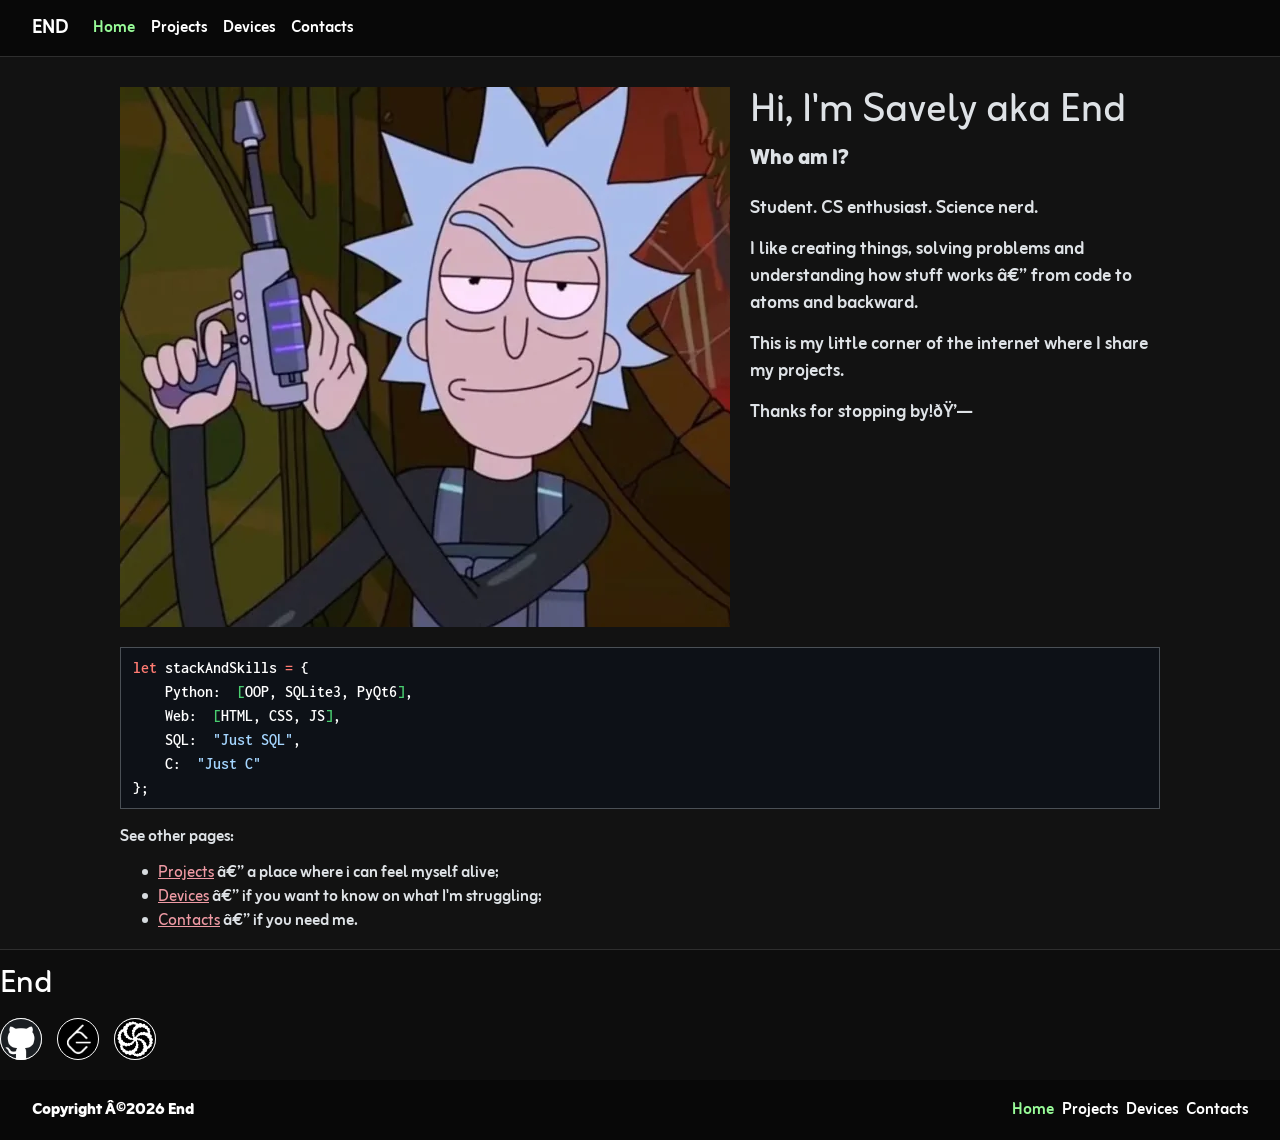
==== index.html @ 86c7d285 "Add files via upload" ====
<!DOCTYPE html>
<html lang="en">
    <head>
        <link href="https://cdn.jsdelivr.net/npm/bootstrap@5.3.8/dist/css/bootstrap.min.css" rel="stylesheet" integrity="sha384-sRIl4kxILFvY47J16cr9ZwB07vP4J8+LH7qKQnuqkuIAvNWLzeN8tE5YBujZqJLB" crossorigin="anonymous">
        <script src="https://cdn.jsdelivr.net/npm/bootstrap@5.3.8/dist/js/bootstrap.bundle.min.js" integrity="sha384-FKyoEForCGlyvwx9Hj09JcYn3nv7wiPVlz7YYwJrWVcXK/BmnVDxM+D2scQbITxI" crossorigin="anonymous"></script>
        <link href="main.css" rel="stylesheet">
        <link href="index.css" rel="stylesheet">
        <link rel="preconnect" href="https://fonts.googleapis.com">
        <link rel="preconnect" href="https://fonts.gstatic.com" crossorigin>
        <link href="https://fonts.googleapis.com/css2?family=Inconsolata:wght@600&family=Inter:opsz,wght@14..32,100..900&family=Zain:wght@400;700&display=swap" rel="stylesheet">
        <title>End | Home</title>
    </head>
    <body>
        <header>
            <nav class="navbar navbar-expand-lg bg-black">
                <div class="container-fluid">
                    <a class="navbar-brand" href="#" style="color: white;">END</a>
                    <div class="navbar-nav-container" id="navbarSupportedContent">
                        <ul class="navbar-nav me-auto mb-2 mb-lg-0">
                            <li class="nav-item">
                                <a class="nav-link active" aria-current="page" href="#" style="color: white;">Home</a>
                            </li>
                            <li class="nav-item">
                                <a class="nav-link" href="projects.html" style="color: white;">Projects</a>
                            </li>
                            <li class="nav-item">
                                <a class="nav-link" href="devices.html" style="color: white;">Devices</a>
                            </li>
                            <li class="nav-item">
                                <a class="nav-link" href="contacts.html" style="color: white;">Contacts</a>
                            </li>
                        </ul>
                    </div>
                </div>
            </nav>
        </header>
        <main>
            <div class="container">
                <section class="introduction">
                    <img class="introduction__img" src="index-bg.png" width="610" height="540" style="background-position: center;">
                    <div class="introduction__text">
                        <h1 class="hi text">Hi, I'm Savely aka End</h1>
                        <p style="margin-bottom: 20px;"><strong style="font-size: 21px;" class="text">Who am I?</strong></p>
                        <p class="text">Student. CS enthusiast. Science nerd.</p>
                        <p class="text">I like creating things, solving problems and understanding how stuff works — from code to atoms and backward.</p>
                        <p class="text">This is my little corner of the internet where I share my projects.</p>
                        <p class="text">Thanks for stopping by!💗</p>
                    </div>
                </section>
                <section class="skills">
                    <div class="skills__code">    
                        <p class="skills__code-line"><span class="skills__keyword">let</span> <span class="skills__variable">stackAndSkills</span> <span class="skills__keyword">=</span> {</p>
                            <ul class="skills__code-list">
                                <li class="skills__code-item"><pre>    Python:  <span class="skills__square-brackets">[</span>OOP, SQLite3, PyQt6<span class="skills__square-brackets">]</span>,</pre></li>
                                <li class="skills__code-item"><pre>    Web:  <span class="skills__square-brackets">[</span>HTML, CSS, JS<span class="skills__square-brackets">]</span>,</pre></li>
                                <li class="skills__code-item"><pre>    SQL:  <span class="skills__str">"Just SQL"</span>,</pre></li>
                                <li class="skills__code-item"><pre>    C:  <span class="skills__str">"Just C"</span></pre></li>
                            </ul>
                        <p class="skills__code-line">};</p>
                    </div>
                </section>
                <section class="other-links">
                    <p class="other-links__title text">See other pages:</p>
                    <ul class="other-links__list">
                        <li class="other-links__item">
                            <a class="other-links__link" href="projects.html">Projects</a>
                            <p class="other-links__describe text">— a place where i can feel myself alive;</p>
                        </li>
                        <li class="other-links__item">
                            <a class="other-links__link" href="devices.html">Devices</a>
                            <p class="other-links__describe text">— if you want to know on what I'm struggling;</p>
                        </li>
                        <li class="other-links__item">
                            <a class="other-links__link" href="contacts.html">Contacts</a>
                            <p class="other-links__describe text">— if you need me.</p>
                        </li>
                    </ul>
                </section>
            </div>
        </main>
        <footer class="footer">
            <section class="social-links">
                <h2 class="social-links__title">End</h2>
                <ul class="social-links__list">
                    <li class="social-links__item">
                        <a href="https://github.com/End0225" target="_blank" class="social-links__link">
                            <img src="github-icon.png" alt="github" class="social-links__img">
                        </a>
                    </li>
                    <li class="social-links__item">
                        <a href="https://leetcode.com/u/end911/" target="_blank" class="social-links__link">
                            <img src="leetcode-icon.png" alt="leetcode" class="social-links__img">
                        </a>
                    </li>
                    <li class="social-links__item">
                        <a href="https://www.codewars.com/users/End111" target="_blank" class="social-links__link">
                            <img src="codewars-icon.svg" alt="codewars" class="social-links__img">
                        </a>
                    </li>
                </ul>
            </section>
            <section class="nav-footer">
                <p class="copyright"><strong>Copyright ©2026 End</strong></p>
                <ul class="nav-footer__list">
                    <li class="nav-footer__item">
                        <a class="nav-link active" aria-current="page" href="#" style="color: white;">Home</a>
                    </li>
                    <li class="nav-footer__item">
                        <a class="nav-link" href="projects.html" style="color: white;">Projects</a>
                    </li>
                    <li class="nav-footer__item">
                        <a class="nav-link" href="devices.html" style="color: white;">Devices</a>
                    </li>
                    <li class="nav-footer__item">
                        <a class="nav-link" href="contacts.html" style="color: white;">Contacts</a>
                    </li>
                </ul>
            </section>
        </footer>
    </body>
    <script src="main.js"></script>
</html>
---- main.css ----
/* ===BASE-SETTING=== */
.container {
    max-width: 1440px;
    margin: auto;
    padding: 0 120px;
    padding-top: 30px;
    box-sizing: border-box;
}

* {
    padding: 0;
    margin: 0;
    list-style: none;
    text-decoration: none;
    font-family: "Zain", sans-serif;
    font-weight: 600;
    color: black;
    font-size: 16px;
    font-style: normal;
}

.visually-hidden {
    position: absolute;
    width: 1px;
    height: 1px;
    margin: -1px;
    padding: 0;
    overflow: hidden;
    clip: rect(0, 0, 0, 0);
    border: 0;
}

body {
    display: flex;
    flex-direction: column;
    min-height: 100vh;
}

pre {
    font-size: 16px;
    font-family: "Zain", sans-serif;
    padding: 0px;
    margin: 0px;
    overflow: hidden;
}

@media (max-width: 1024px) {
    .container {
        padding: 30px 40px;
    }
}

@media (max-width: 768px) {
    .container {
        padding: 20px 16px;
    }
    
    .container-fluid {
        padding: 0 12px;
    }
    
    .navbar-brand {
        font-size: 20px;
    }
    
    .navbar-toggler {
        border-color: rgba(255,255,255,0.5);
    }
    
    .introduction {
        flex-direction: column;
        align-items: center;
        text-align: center;
        gap: 20px;
    }
    
    .introduction img {
        width: 100%;
        max-width: 300px;
        height: auto;
    }
    
    .skills__code {
        overflow-x: auto;
        font-size: 12px;
    }
    
    .skills__code pre {
        white-space: pre-wrap;
        word-break: break-word;
        font-size: 12px;
    }
    
    .projects__item {
        flex-direction: column;
        align-items: center;
        text-align: center;
    }
    
    .projects__describe-block {
        width: 100%;
        margin-left: 0;
        margin-top: 15px;
    }
    
    .project__img {
        width: 100%;
        max-width: 250px;
        height: auto;
    }
    
    .projects__link {
        left: 0;
        display: inline-block;
    }
    
    .devices__pre {
        font-size: 14px;
        white-space: pre-wrap;
        word-break: break-word;
    }
    
    .nav-footer {
        flex-direction: column;
        height: auto;
        padding: 15px;
        text-align: center;
        gap: 10px;
    }
    
    .nav-footer__list {
        justify-content: center;
        flex-wrap: wrap;
    }
    
    .social-links {
        height: auto;
        padding-bottom: 10px;
    }
    
    .social-links__list {
        justify-content: center;
        flex-wrap: wrap;
    }
    
    .contacts__list {
        padding: 0;
    }
    
    .contacts__img {
        width: 40px;
        height: 40px;
    }
    
    .other-links__item {
        flex-wrap: wrap;
    }
    
    .other-links__item::before {
        display: none;
    }
    
    .hi {
        font-size: 24px;
    }
    
    .projects__title {
        font-size: 20px;
    }
}

/* ===HEADER=== */
/* ==Nav== */
.navbar {
    border-bottom: 1px solid #2e2e2e;
}

.navbar-brand:hover {
    color: palegreen !important;
    transition: 200ms;
}

.bg-black {
    background-color: #080808 !important;
}

.container-fluid {
    padding: 0 32px;
    justify-content: start !important;
}

.navbar-nav {
    display: flex !important;
    flex-direction: row !important;
    margin: 0;
}

@media (max-width: 1024px) {
    .navbar-nav {
        gap: 20px;
    }
    .nav-link {
        padding-bottom: 0;
    }
}

.nav-link:hover {
    text-decoration: underline solid white 1px;
}

.nav-link.active {
    color: palegreen !important;
}

.nav-link.active:hover {
    text-decoration: underline solid palegreen 1px;
    transition: 300ms;
}

/* ===MAIN=== */
main {
    flex: 1;
    flex-direction: column;
    background-color: #121212;
}

main * {
    color: #DEE2E6;
}

/* ===FOOTER=== */
footer {
    border-top: 1px solid #2e2e2e;
    display: flex;
    flex-direction: column;
    background-color: #080808;
}

/* ==Social-Links== */
.social-links {
    background-color: #0d0d0d;
    height: 130px;
}

.social-links__title {
    color: white;
    justify-self: center;
    margin: 0px;
    padding: 15px 0;
}

.contacts__list,
.social-links__list {
    display: flex;
    flex-direction: row;
    justify-self: center;
    margin: 0;
    margin-bottom: 16px;
    padding: 0;
    gap: 15px;
}

.contacts__link,
.social-links__link {
    display: block;
    width: 42px;
    height: 42px;
}

.contacts__link::after,
.social-links__link::after {
    content: "";
    display: flex;
    width: 42px;
    height: 42px;
    border: 1.5px solid white;
    border-radius: 50%;
    transform: translateY(-42px);
    pointer-events: none;
}

.contacts__item:hover,
.social-links__item:hover {
    box-shadow: 0px 0px 8px 2px white;
    border-radius: 50%;
    transition: 300ms;
}

.contacts__img,
.social-links__img {
    width: 42px;
    height: 42px;
    background-color: white;
    border-radius: 50%;
}

.contacts__link[href*="leetcode"] .contacts__img,
.social-links__link[href*="leetcode"] .social-links__img {
    filter: invert(100%);
}

/* ==Nav-Footer== */
.nav-footer {
    display: flex;
    flex-direction: row;
    justify-content: space-between;
    height: 60px;
    padding: 0 32px;
}

.nav-footer__list {
    display: flex;
    flex-direction: row;
    gap: 8px;
    margin: 0px;
    padding: 0px;
    align-items: center;
}

.copyright {
    display: flex;
    align-items: center;
    margin: 0;
}

.copyright strong{
    color: white;
}
---- index.css ----
/* ===MAIN=== */
/* ==Introduction== */
.introduction {
    display: flex;
    flex-direction: row;
    gap: 20px;
}

.introduction__text {
    display: flex;
    flex-direction: column;
}

.introduction__text p {
    font-size: 18px;
    margin-bottom: 14px;
}

/* ==Skills== */
.skills {
    margin-top: 20px;
}

.skills__code {
    background-color: #0d1117;
    border: 1px solid #4a5056;
    padding: 8px 12px;
}

.skills__code-list {
    padding: 0px;
}

.skills__code * {
    font-family: "Inconsolata";
}

.skills p {
    margin: 0px;
}

.skills * {
    color: white;
}

.skills__code-list {
    margin: 0px;
}

.skills__keyword {
    color: #FF7B72;
}

.skills__square-brackets {
    color: #49ce70;
}

.skills__str {
    color: #A5D6FF;
}

/* ==Other-Links== */
.other-links {
    margin-top: 16px;
}

.other-links__title {
    margin-bottom: 12px;
}

.other-links__item::before {
    content: "";
    display: block;
    position: relative;
    width: 6px;
    height: 6px;
    background-color: #d7dbdf;
    border-radius: 50%;
    transform: translate(-10px, 8px);
}

.other-links__link {
    color: rgb(239, 154, 164);
    font-weight: 400;
}

.other-links__item {
    display: flex;
}

.other-links__describe {
    margin-left: 3px;
    margin-bottom: 0px;
}
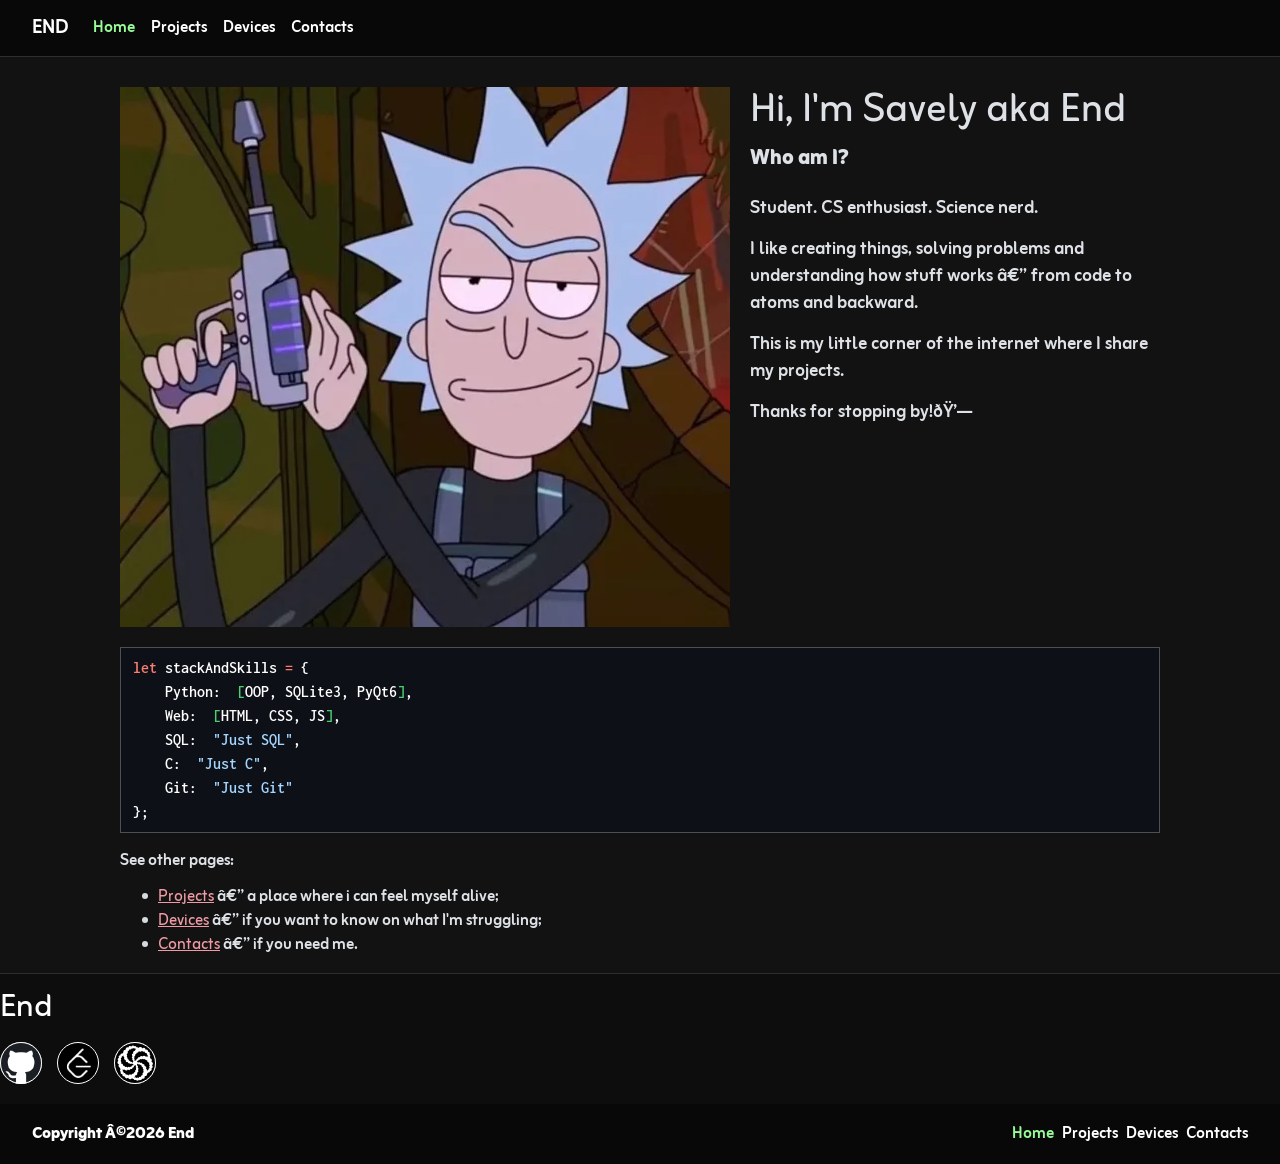
==== commit 7172633e: "style: add new skill to 'index.html/skills'" ====
--- a/index.html
+++ b/index.html
@@ -54,7 +54,8 @@
                                 <li class="skills__code-item"><pre>    Python:  <span class="skills__square-brackets">[</span>OOP, SQLite3, PyQt6<span class="skills__square-brackets">]</span>,</pre></li>
                                 <li class="skills__code-item"><pre>    Web:  <span class="skills__square-brackets">[</span>HTML, CSS, JS<span class="skills__square-brackets">]</span>,</pre></li>
                                 <li class="skills__code-item"><pre>    SQL:  <span class="skills__str">"Just SQL"</span>,</pre></li>
-                                <li class="skills__code-item"><pre>    C:  <span class="skills__str">"Just C"</span></pre></li>
+                                <li class="skills__code-item"><pre>    C:  <span class="skills__str">"Just C"</span>,</pre></li>
+                                <li class="skills__code-item"><pre>    Git:  <span class="skills__str">"Just Git"</span></pre></li>
                             </ul>
                         <p class="skills__code-line">};</p>
                     </div>
